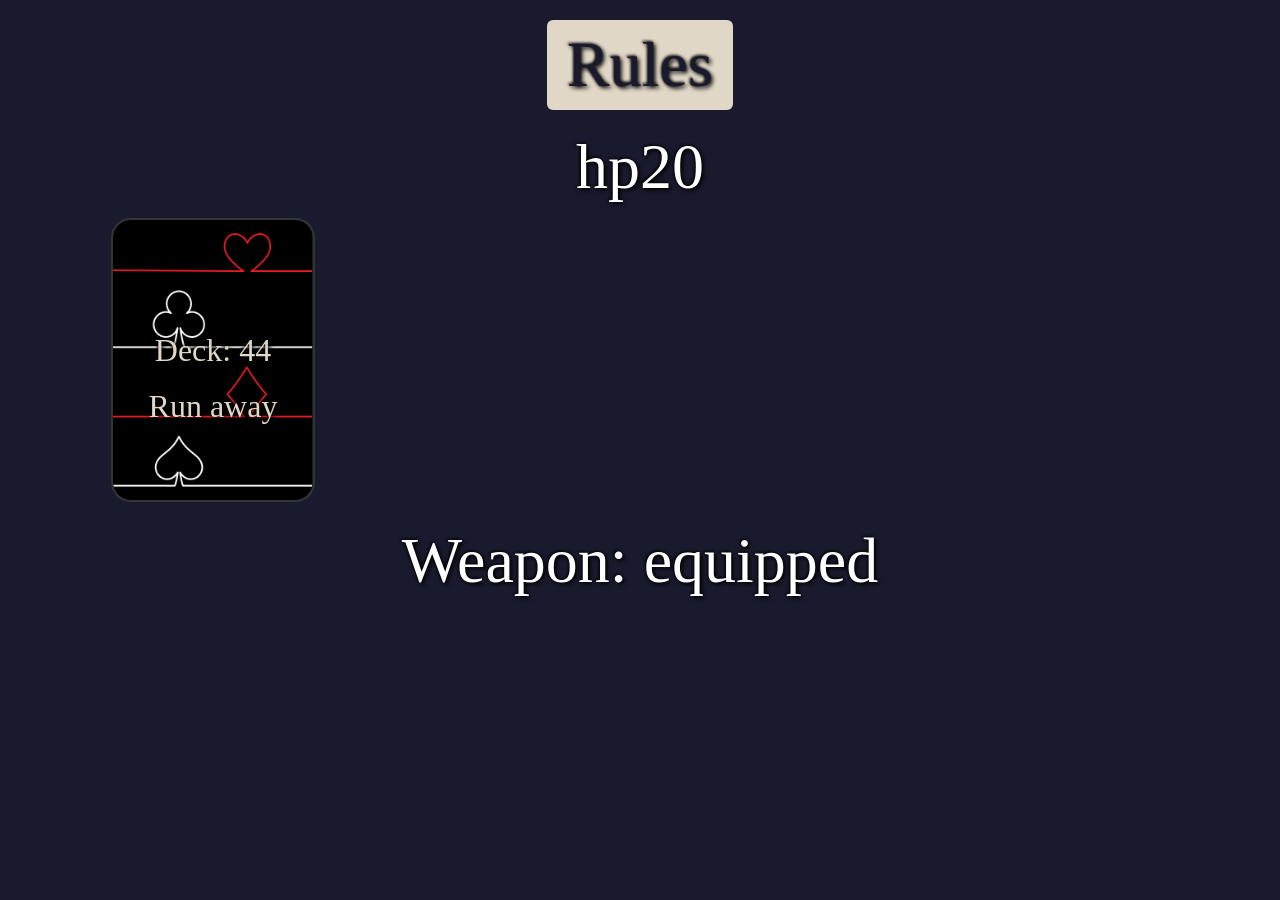
==== client/index.html @ c18311e0 "add assets" ====
<!DOCTYPE html>
<html>
	<head>
		<script src="packages/alpine_persist.min.js" > </script>
		<script defer src="packages/alpine.min.js" > </script>
		<link rel="stylesheet" href="./styles.css">
		<meta name="viewport" content="width=device-width, initial-scale=1.0">
	<script>
		document.addEventListener('alpine:init', () => {
		const cards = ['A','2','3','4','5','6','7','8','9','10','J','Q','K'];
		const suits = ['clubs','diamonds','hearts','spades'];
		const valid_cards = cards.flatMap( card => suits.map(suit => ({ card, suit }))).filter(
					el=> {
						const legal = !(isNaN(Number(el.card)) && (el.suit == 'hearts' || el.suit=='diamonds'));
						if(!legal) console.log(el);
						return legal
					}
				);

		const saved = localStorage.getItem('gameState');
		console.log("Gamestate in localStorage:",saved);
		function new_gamestate() { 
			return {
				// gamestate
				deck: valid_cards.toSorted(() => Math.random() - 0.5),
				weapon: null,
				durability: [],
				equipped: true,
				ran: false,
				healed: false,
				dungeon: [],
				hp:20,

			};
		}
		var gamestate = saved? JSON.parse(saved): new_gamestate()
		Alpine.store('game', {
				...gamestate,
				// game functions 
				save(){
					console.log("Game saved");
					localStorage.setItem('gameState', JSON.stringify({
						deck:this.deck,
						weapon:this.weapon,
						durability:this.durability,
						equipped:this.equipped,
						ran:this.ran,
						healed:this.healed,
						dungeon:this.dungeon,
						hp:this.hp,
					}))
				},
				image(card) { return "playing-cards/" + card.suit + "_" + card.card + ".png" },
				value(card) {
						if( !isNaN(Number(card)) ){ return Number(card) }

						if (card == 'A'){ return 14}
						if (card == 'K'){ return 13}
						if (card == 'Q'){ return 12}
						if (card == 'J'){ return 11}

						return 0;
				},

				// game methods
				draw(x) {
					const drawn = this.deck.slice(0, x);
					this.deck = this.deck.slice(x);
					return drawn;
				},
				estimate(card){
					const game = Alpine.store('game');
					const value = game.value(card.card);

					// only numeric cards have special purposes
					// also there are no diamonds/hearts with value above 10
					if(value <= 10){
						if(card.suit == 'diamonds'){
							// take up as weapon
							return `Take ${card.card} of ${card.suit} as weapon`;
						}

						if(card.suit == 'hearts'){
							// heal
							if(!this.healed){
								const new_hp = Math.min((this.hp + value) , 20);
								const hp_rec = new_hp - this.hp
								return `Recover ${hp_rec} hp`;
							} else {
								return "Already healed this turn,\nyou will heal for 0";
							}
						}
						// else combat
					}

					// battle with weapon
					if(this.weapon != null && this.equipped) {
						// has weapon and is equipped
						const top = this.durability.at(-1);
						const block = game.value(this.weapon.card)

						var dur = 15;
						if(top != null){ dur = game.value(top.card); }

						if(value < dur){
							// can block with weapon
							const lost_hp = Math.min( block - value , 0); // if value < block, take 0 damage rahter then healing

							const msg = `Will lose ${lost_hp} hp`
							return msg;
						} else {
							const lost_hp = value;
							const msg = `Can't block, too little durability: ${dur}<${value}\nWill lose ${lost_hp} hp`;
							return msg;
						}

					} 

					// bare-handed combat
					const lost_hp = value;
					const msg =  `Will lose ${lost_hp} hp`;
					return msg;
				},
				click_card(idx) {
					// remove element at idx
					const clicked = this.dungeon.splice(idx,1)[0];
					const game = Alpine.store('game');
					const value = game.value(clicked.card);

					// replenish cards
					if(this.dungeon.length == 1){
						this.dungeon.push(...game.draw(3));
						// rest once per turn effects
						this.healed = false;
						this.ran = false;
					}

					// only numeric cards have special purposes
					if(value <= 10){
						if(clicked.suit == 'diamonds'){
							// take up as weapon
							this.weapon = clicked;
							this.durability = []; // reset durability
							this.equipped = true; //default to equipping the weapon
							return;
						}

						if(clicked.suit == 'hearts'){
							// heal
							if(!this.healed){
								this.hp = Math.min((this.hp + value) , 20);
								this.healed = true;
							} else {
							}
							return;
						}
						// else combat
					}

					// battle
					if(this.weapon != null && this.equipped) {
						// has weapon and is equipped
						const top = this.durability.at(-1);
						const block = game.value(this.weapon.card)

						var dur = 15;
						if(top != null){ dur = game.value(top.card); }

						if(value < dur){
							// can block with weapon
							this.hp = this.hp + Math.min( block - value , 0); // if value < block, take 0 damage rahter then healing

							this.durability.push(clicked);
							if(this.durability.length > 4) this.durability.shift();
							return;
						} else {
						}

					} 

					// bare-handed combat
					this.hp = this.hp - value;
					return
				},
				reset(){
					this.deck = valid_cards.toSorted(() => Math.random() - 0.5);
					this.dungeon = Alpine.store('game').draw(4);
					this.weapon = null;
					this.durability = [];
					this.equipped = false;
					this.hp = 20;
					this.ran =  false;
					this.healed =  false;
				},
				run_away(){
					if(!this.ran){
						this.deck.push(...this.dungeon);
						this.dungeon = Alpine.store('game').draw(4);
						this.ran = true;
					} else {
					}
				}

		});
	  });
	</script>
	</head>

	<body>
		<div
			class="Game",
			x-data="{
			save: () => $store.game.save(),
			image: (item) => $store.game.image(item),
			reset: () => $store.game.reset(),
			click_card: (idx) => $store.game.click_card(idx),
			run_away: () => $store.game.run_away(),
			estimate_val: (card) => $store.game.estimate(card)
		}" x-init="save()" >
			<div x-data="{ showRules: false }">
			    <button type="button" x-on:click="showRules = true" style="padding: 8px 20px; background:#e0d7c6; color:#1a1a2e; border:none; cursor:pointer; border-radius:6px;">
			        Rules
			    </button>
			
			    <template x-if="showRules">
			        <div class="Rules-overlay" x-on:click.self="showRules = false">
			            <div class="Rules-modal">
			                <h2>Scoundrel Rules</h2>
			                <button class="Rules-close" x-on:click="showRules = false">✕</button>
			                <div class="Rules-body">
			                    <p><strong>Goal:</strong> Clear the dungeon without dying.</p>
			                    <p><strong>Deck:</strong> Standard deck, red face cards (J/Q/K/A of hearts & diamonds) removed.</p>
			                    <p><strong>Each turn:</strong> Four cards are dealt face-up. Click one to play it. When only one card remains, three new cards are dealt (starting a new turn).</p>
			                    <p><strong>♣ ♠ Clubs & Spades (monsters):</strong> Their value is damage dealt to you. Fight bare-handed to take full damage.</p>
			                    <p><strong>♦ Diamonds (weapons):</strong> Pick up as your equipped weapon. Weapon value blocks monster damage (take 0 if weapon ≥ monster). Each weapon can only block monsters weaker than the last one it blocked.</p>
			                    <p><strong>♥ Hearts (potions):</strong> Heal HP equal to card value, up to 20. Only one potion per room.</p>
			                    <p><strong>Weapon toggle:</strong> Click your weapon card to equip/unequip it before fighting(Equipped by default).</p>
			                    <p><strong>Run away:</strong> Send the room back into the deck(at the bottom, in the same order) and draw a new one. Can only run once per room.</p>
			                    <p><strong>Win:</strong> Exhaust the deck. <strong>Lose:</strong> HP reaches 0 or less.</p>
			                </div>
			            </div>
			        </div>
			    </template>
			</div>
			<template x-if="$store.game.hp>0">

				<div class="Play-area">
					<p x-text="'hp'+$store.game.hp"></p>
					<div class="Top-row">
						<button :disabled="$store.game.dungeon.length < 4" type="button" x-on:click="run_away(); save()">
							<div class="Deck">
								<img src="./playing-cards/back_dark.png">
								<p x-text="`Deck: ${$store.game.deck.length}`" > </p>
								<span> Run away </span>
							</div>
						</button>

						<div class="Dungeon-entities">
							<template x-for="(card,idx) in $store.game.dungeon">
								<button x-on:click="click_card(idx); save()">
									<div style="position:relative; display:inline-block;" 
										x-data="{show: false}"
										@mouseenter="show=true" 
										@mouseleave="show=false">
										<img :src="image(card)">
										<span x-show="show" 
												x-text="estimate_val(card)"
												class="Card-tooltip"
												style="position:absolute; background:black; color:white; padding:4px; z-index:1000;">
										</span>
									</div>
								</button>
							</template>
						</div>
					</div>

					<div class="Player-weapon">
						<p> Weapon:
							<template x-if="$store.game.equipped == true">
								<span> equipped </span>
							</template>
						</p>


						<div class="Weapon-slot">
							<template x-if="$store.game.weapon != null">
								<div>
									<button x-on:click="$store.game.equipped =!$store.game.equipped">
										<img :src="image($store.game.weapon)">
									</button>

									<div class="Durability-stack">
										<template x-for="(card,idx) in $store.game.durability">
											<img :src="image(card)" :style="{
												transform: `translate(-${(idx+1)*40}px, 0px)`,
												zIndex: -(idx+1)
											}">
										</template>
									</div>

								</div>
							</template>
						</div>
					</div>

				</div>
			</template>

			<div class="Lose-screen">
				<template x-if="$store.game.hp<=0">
					<div>
						<p> you lost</p>
						<button type="button" x-on:click="reset(); save()">Try again</button>
					</div>
				</template>
			</div>

			<div class="Win-screen">
				<template x-if="$store.game.hp>0 && $store.game.deck.length == 0 && $store.game.dungeon.length==0">
					<div>
						<p> You Won !!!</p>
						<button type="button" x-on:click="reset(); save()">Play again</button>
					</div>
				</template>
			</div>

		</div>
	</body>

</html>
---- client/styles.css ----
/* === GLOBAL === */
:root {
    --card-width: 200px;
}

* { box-sizing: border-box; margin: 0; padding: 0; }

img {
    outline: 2px solid #333;
    border-radius: 18px;
}
body {
    background: #1a1a2e;
    color: #e0d7c6;

    font-family: 'Georgia', serif;
    font-size: 4rem;
    color: white;
    text-shadow: 2px 2px 4px black, -1px -1px 3px black;

    min-height: 100vh;
}

button {
    font-size: inherit;
    font-family: inherit;
    text-shadow: inherit;
}

/* === RULES MODAL === */
.Rules-overlay {
    position: fixed;
    inset: 0;
    background: rgba(0,0,0,0.7);
    display: flex;
    align-items: center;
    justify-content: center;
    z-index: 9999;
}

.Rules-modal {
    background: #16213e;
    border: 1px solid #444;
    border-radius: 10px;
    padding: 32px 40px;
    max-width: 700px;
    width: 90%;
    max-height: 80vh;
    overflow-y: auto;
    position: relative;
    font-size: 1.5rem;
}

.Rules-modal h2 {
    margin-bottom: 20px;
    font-size: 2rem;
    text-align: center;
}

.Rules-close {
    position: absolute;
    top: 12px;
    right: 16px;
    background: none;
    border: none;
    color: #e0d7c6;
    font-size: 1.8rem;
    cursor: pointer;
    line-height: 1;
}

.Rules-body {
    display: flex;
    flex-direction: column;
    gap: 12px;
    line-height: 1.5;
}

/* === GAME === */
.Game {
    display: flex;
    flex-direction: column;
    align-items: center;
    min-height: 100vh;
    padding: 20px;
    gap: 20px;
}

/* === PLAY AREA === */
.Play-area {
    display: flex;
    flex-direction: column;
    align-items: center;
    gap: 16px;
    width: 100%;
}

/* === DECK BUTTON === */
.Deck-button {
    background: none;
    border: none;
    cursor: pointer;
    padding: 0;
}

.Deck {
    position: relative;
    display: inline-block;
    color: #e0d7c6;
}

.Deck img {
    width: var(--card-width);
    display: block;
}

.Deck p, .Deck span {
    position: absolute;
    left: 0; right: 0;
    text-align: center;
}

.Deck p { top: 40%; }
.Deck span { top: 60%; }

/* === TOP ROW: deck + dungeon === */
.Top-row {
    display: flex;
    flex-direction: row;
    align-items: flex-start;
    gap: 24px;
    width: 100%;
    justify-content: center;
}

.Top-row button {
    background: none;
    border: none;
    outline: none;
    padding: 0;
    cursor: pointer;
    font-size: 2rem;
}

/* === DUNGEON === */
.Dungeon-entities {
    display: grid;
    grid-template-columns: repeat(4, var(--card-width));
    gap: 10px;
    align-items: flex-start;
}

.Dungeon-entities img {
    width: var(--card-width);
    display: block;
}


.Dungeon-entities button:hover img {
    transform: translateY(-4px);
}

/* === PLAYER WEAPON === */
.Player-weapon {
    display: flex;
    flex-direction: column;
    align-items: center;
    gap: 8px;
}

.Weapon-slot {
    position: relative;
    width: var(--card-width) + 10px;
    /* height: 100px; */
    /* border: 2px dashed #555; */
    border-radius: 4px;
    display: flex;
    align-items: center;
    justify-content: center;
    color: #555;
    /* font-size: 0.75rem; */
}

.Weapon-slot button {
    background: none;
    border: none;
    cursor: pointer;
    padding: 0;
}

.Weapon-slot img {
    width: var(--card-width);
    display: block;
}

.Durability-stack {
    position: absolute;
    top: 0; left: 0;
    display: flex;
}

.Durability-stack img {
    width: var(--card-width);
    position: absolute;
    top: 0; left: 0;    
}

/* === LOSE / WIN SCREENS === */
.Lose-screen, .Win-screen {
    display: flex;
    justify-content: center;
    align-items: center;
    width: 100%;
}

.Lose-screen > div, .Win-screen > div {
    display: flex;
    flex-direction: column;
    align-items: center;
    gap: 16px;
    padding: 40px;
    background: #16213e;
    border-radius: 8px;
    border: 1px solid #333;
}

.Lose-screen button, .Win-screen button {
    padding: 10px 24px;
    background: #e0d7c6;
    color: #1a1a2e;
    border: none;
    cursor: pointer;
    font-family: inherit;
    /* font-size: 1rem; */
}

/* === MOBILE === */
@media (max-width: 600px) {
    :root {
        --card-width: 100px;
    }

    body {
        font-size: 2rem;
    }

    .Card-tooltip {
        display: none;
    }

    
    .Top-row {
        flex-direction: column;
        align-items: center;
    }

    .Dungeon-entities {
        grid-template-columns: repeat(2, var(--card-width));
    }
}
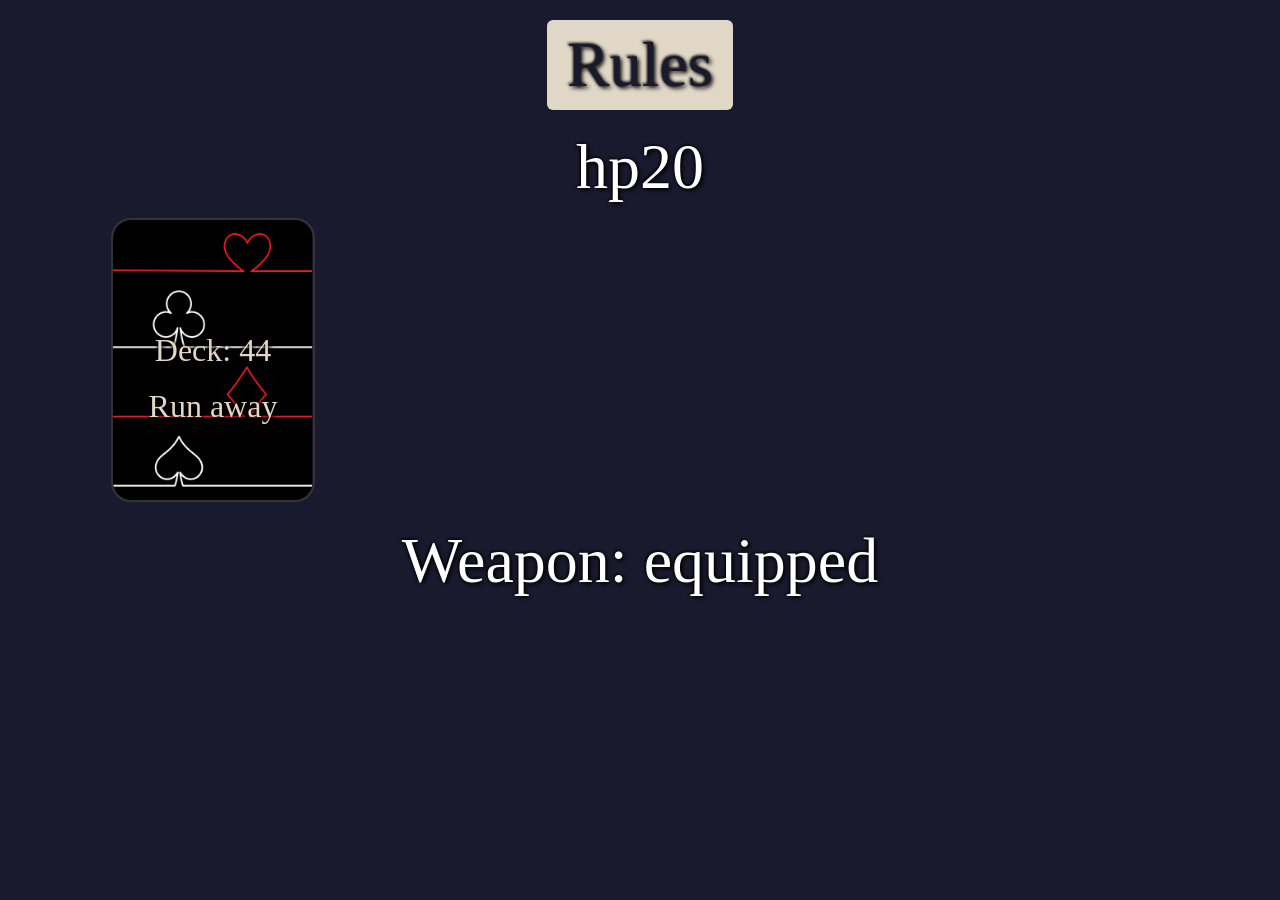
==== commit eac3c39d: "adapt game rules to pvp from js impl" ====
--- a/client/index.html
+++ b/client/index.html
@@ -135,7 +135,7 @@
 						this.ran = false;
 					}
 
-					// only numeric cards have special purposes
+					// only non-numeric cards have special purposes
 					if(value <= 10){
 						if(clicked.suit == 'diamonds'){
 							// take up as weapon
@@ -216,7 +216,13 @@
 			click_card: (idx) => $store.game.click_card(idx),
 			run_away: () => $store.game.run_away(),
 			estimate_val: (card) => $store.game.estimate(card)
-		}" x-init="save()" >
+			}" x-init="
+				if (amount == $store.game.dungeon.length) {
+					reset()
+			} else {
+				save()
+			}
+			" >
 			<div x-data="{ showRules: false }">
 			    <button type="button" x-on:click="showRules = true" style="padding: 8px 20px; background:#e0d7c6; color:#1a1a2e; border:none; cursor:pointer; border-radius:6px;">
 			        Rules
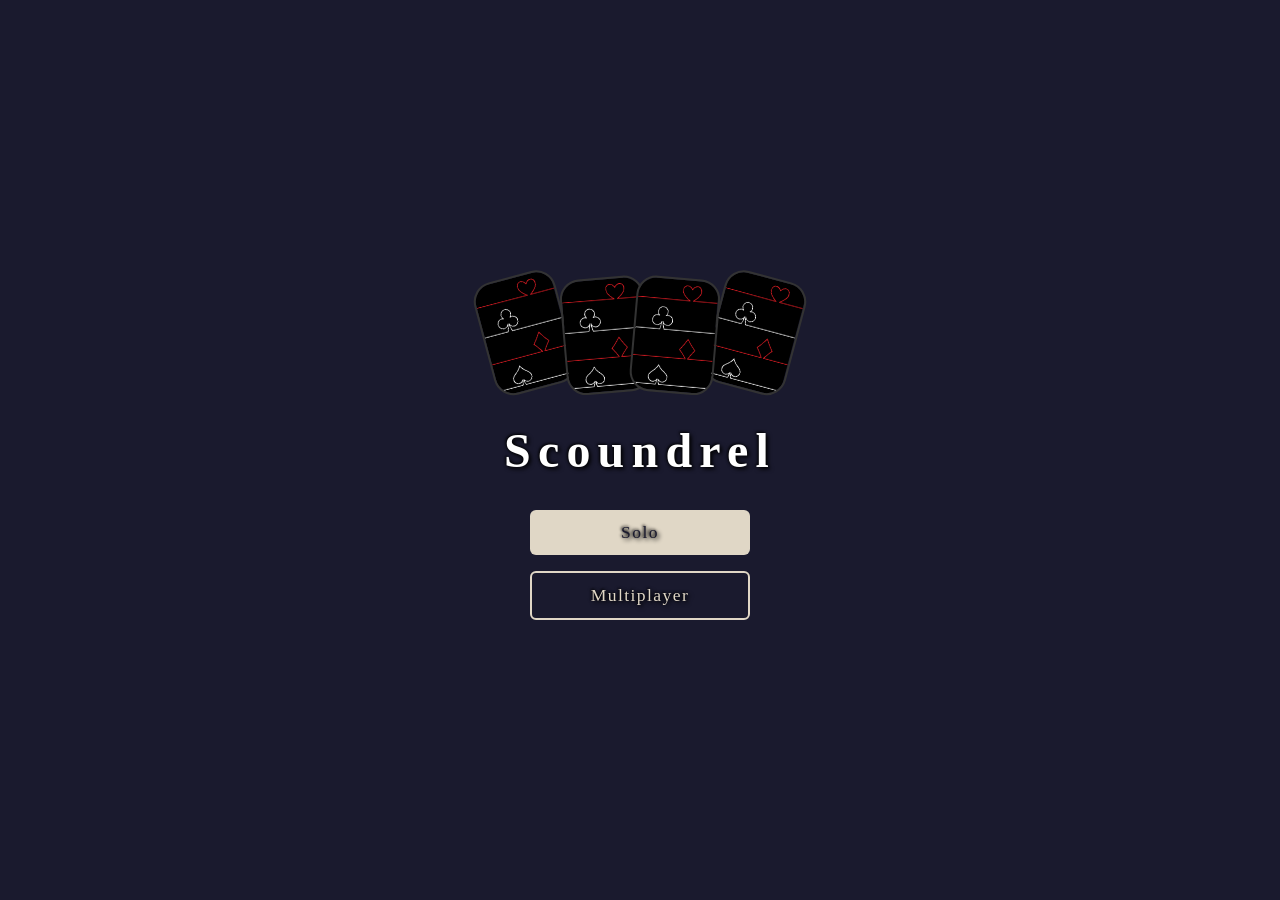
==== commit 6b9f8cb7: "add initial files; add landing page for selecting multiplayer or solo" ====
--- a/client/index.html
+++ b/client/index.html
@@ -1,336 +1,89 @@
 <!DOCTYPE html>
 <html>
-	<head>
-		<script src="packages/alpine_persist.min.js" > </script>
-		<script defer src="packages/alpine.min.js" > </script>
-		<link rel="stylesheet" href="./styles.css">
-		<meta name="viewport" content="width=device-width, initial-scale=1.0">
-	<script>
-		document.addEventListener('alpine:init', () => {
-		const cards = ['A','2','3','4','5','6','7','8','9','10','J','Q','K'];
-		const suits = ['clubs','diamonds','hearts','spades'];
-		const valid_cards = cards.flatMap( card => suits.map(suit => ({ card, suit }))).filter(
-					el=> {
-						const legal = !(isNaN(Number(el.card)) && (el.suit == 'hearts' || el.suit=='diamonds'));
-						if(!legal) console.log(el);
-						return legal
-					}
-				);
+<head>
+    <meta name="viewport" content="width=device-width, initial-scale=1.0">
+    <link rel="stylesheet" href="./styles.css">
+    <style>
+        body {
+            min-height: 100vh;
+            display: flex;
+            align-items: center;
+            justify-content: center;
+            margin: 0;
+        }
 
-		const saved = localStorage.getItem('gameState');
-		console.log("Gamestate in localStorage:",saved);
-		function new_gamestate() { 
-			return {
-				// gamestate
-				deck: valid_cards.toSorted(() => Math.random() - 0.5),
-				weapon: null,
-				durability: [],
-				equipped: true,
-				ran: false,
-				healed: false,
-				dungeon: [],
-				hp:20,
+        .Landing {
+            display: flex;
+            flex-direction: column;
+            align-items: center;
+            gap: 32px;
+        }
 
-			};
-		}
-		var gamestate = saved? JSON.parse(saved): new_gamestate()
-		Alpine.store('game', {
-				...gamestate,
-				// game functions 
-				save(){
-					console.log("Game saved");
-					localStorage.setItem('gameState', JSON.stringify({
-						deck:this.deck,
-						weapon:this.weapon,
-						durability:this.durability,
-						equipped:this.equipped,
-						ran:this.ran,
-						healed:this.healed,
-						dungeon:this.dungeon,
-						hp:this.hp,
-					}))
-				},
-				image(card) { return "playing-cards/" + card.suit + "_" + card.card + ".png" },
-				value(card) {
-						if( !isNaN(Number(card)) ){ return Number(card) }
+        .Landing h1 {
+            font-size: 3rem;
+            letter-spacing: 0.15em;
+            margin: 0;
+        }
 
-						if (card == 'A'){ return 14}
-						if (card == 'K'){ return 13}
-						if (card == 'Q'){ return 12}
-						if (card == 'J'){ return 11}
+        .Landing-cards {
+            display: flex;
+            gap: 0;
+        }
 
-						return 0;
-				},
+        .Landing-cards img {
+            width: 80px;
+            transform-origin: bottom center;
+        }
 
-				// game methods
-				draw(x) {
-					const drawn = this.deck.slice(0, x);
-					this.deck = this.deck.slice(x);
-					return drawn;
-				},
-				estimate(card){
-					const game = Alpine.store('game');
-					const value = game.value(card.card);
+        .Landing-cards img:nth-child(1) { transform: rotate(-15deg) translateX(20px); }
+        .Landing-cards img:nth-child(2) { transform: rotate(-5deg)  translateX(10px); z-index: 1; }
+        .Landing-cards img:nth-child(3) { transform: rotate(5deg)   translateX(-10px); z-index: 1; }
+        .Landing-cards img:nth-child(4) { transform: rotate(15deg)  translateX(-20px); }
 
-					// only numeric cards have special purposes
-					// also there are no diamonds/hearts with value above 10
-					if(value <= 10){
-						if(card.suit == 'diamonds'){
-							// take up as weapon
-							return `Take ${card.card} of ${card.suit} as weapon`;
-						}
+        .Landing-buttons {
+            display: flex;
+            flex-direction: column;
+            gap: 16px;
+            width: 220px;
+        }
 
-						if(card.suit == 'hearts'){
-							// heal
-							if(!this.healed){
-								const new_hp = Math.min((this.hp + value) , 20);
-								const hp_rec = new_hp - this.hp
-								return `Recover ${hp_rec} hp`;
-							} else {
-								return "Already healed this turn,\nyou will heal for 0";
-							}
-						}
-						// else combat
-					}
+        .Landing-buttons a {
+            display: block;
+            text-align: center;
+            padding: 12px 0;
+            background: #e0d7c6;
+            color: #1a1a2e;
+            text-decoration: none;
+            border-radius: 6px;
+            font-size: 1.1rem;
+            letter-spacing: 0.08em;
+            transition: opacity 0.15s;
+        }
 
-					// battle with weapon
-					if(this.weapon != null && this.equipped) {
-						// has weapon and is equipped
-						const top = this.durability.at(-1);
-						const block = game.value(this.weapon.card)
+        .Landing-buttons a:hover { opacity: 0.8; }
 
-						var dur = 15;
-						if(top != null){ dur = game.value(top.card); }
+        .Landing-buttons a.secondary {
+            background: transparent;
+            border: 2px solid #e0d7c6;
+            color: #e0d7c6;
+        }
+    </style>
+</head>
+<body>
+    <div class="Landing">
+        <div class="Landing-cards">
+            <img src="./playing-cards/back_dark.png">
+            <img src="./playing-cards/back_dark.png">
+            <img src="./playing-cards/back_dark.png">
+            <img src="./playing-cards/back_dark.png">
+        </div>
 
-						if(value < dur){
-							// can block with weapon
-							const lost_hp = Math.min( block - value , 0); // if value < block, take 0 damage rahter then healing
+        <h1>Scoundrel</h1>
 
-							const msg = `Will lose ${lost_hp} hp`
-							return msg;
-						} else {
-							const lost_hp = value;
-							const msg = `Can't block, too little durability: ${dur}<${value}\nWill lose ${lost_hp} hp`;
-							return msg;
-						}
-
-					} 
-
-					// bare-handed combat
-					const lost_hp = value;
-					const msg =  `Will lose ${lost_hp} hp`;
-					return msg;
-				},
-				click_card(idx) {
-					// remove element at idx
-					const clicked = this.dungeon.splice(idx,1)[0];
-					const game = Alpine.store('game');
-					const value = game.value(clicked.card);
-
-					// replenish cards
-					if(this.dungeon.length == 1){
-						this.dungeon.push(...game.draw(3));
-						// rest once per turn effects
-						this.healed = false;
-						this.ran = false;
-					}
-
-					// only non-numeric cards have special purposes
-					if(value <= 10){
-						if(clicked.suit == 'diamonds'){
-							// take up as weapon
-							this.weapon = clicked;
-							this.durability = []; // reset durability
-							this.equipped = true; //default to equipping the weapon
-							return;
-						}
-
-						if(clicked.suit == 'hearts'){
-							// heal
-							if(!this.healed){
-								this.hp = Math.min((this.hp + value) , 20);
-								this.healed = true;
-							} else {
-							}
-							return;
-						}
-						// else combat
-					}
-
-					// battle
-					if(this.weapon != null && this.equipped) {
-						// has weapon and is equipped
-						const top = this.durability.at(-1);
-						const block = game.value(this.weapon.card)
-
-						var dur = 15;
-						if(top != null){ dur = game.value(top.card); }
-
-						if(value < dur){
-							// can block with weapon
-							this.hp = this.hp + Math.min( block - value , 0); // if value < block, take 0 damage rahter then healing
-
-							this.durability.push(clicked);
-							if(this.durability.length > 4) this.durability.shift();
-							return;
-						} else {
-						}
-
-					} 
-
-					// bare-handed combat
-					this.hp = this.hp - value;
-					return
-				},
-				reset(){
-					this.deck = valid_cards.toSorted(() => Math.random() - 0.5);
-					this.dungeon = Alpine.store('game').draw(4);
-					this.weapon = null;
-					this.durability = [];
-					this.equipped = false;
-					this.hp = 20;
-					this.ran =  false;
-					this.healed =  false;
-				},
-				run_away(){
-					if(!this.ran){
-						this.deck.push(...this.dungeon);
-						this.dungeon = Alpine.store('game').draw(4);
-						this.ran = true;
-					} else {
-					}
-				}
-
-		});
-	  });
-	</script>
-	</head>
-
-	<body>
-		<div
-			class="Game",
-			x-data="{
-			save: () => $store.game.save(),
-			image: (item) => $store.game.image(item),
-			reset: () => $store.game.reset(),
-			click_card: (idx) => $store.game.click_card(idx),
-			run_away: () => $store.game.run_away(),
-			estimate_val: (card) => $store.game.estimate(card)
-			}" x-init="
-				if (amount == $store.game.dungeon.length) {
-					reset()
-			} else {
-				save()
-			}
-			" >
-			<div x-data="{ showRules: false }">
-			    <button type="button" x-on:click="showRules = true" style="padding: 8px 20px; background:#e0d7c6; color:#1a1a2e; border:none; cursor:pointer; border-radius:6px;">
-			        Rules
-			    </button>
-			
-			    <template x-if="showRules">
-			        <div class="Rules-overlay" x-on:click.self="showRules = false">
-			            <div class="Rules-modal">
-			                <h2>Scoundrel Rules</h2>
-			                <button class="Rules-close" x-on:click="showRules = false">✕</button>
-			                <div class="Rules-body">
-			                    <p><strong>Goal:</strong> Clear the dungeon without dying.</p>
-			                    <p><strong>Deck:</strong> Standard deck, red face cards (J/Q/K/A of hearts & diamonds) removed.</p>
-			                    <p><strong>Each turn:</strong> Four cards are dealt face-up. Click one to play it. When only one card remains, three new cards are dealt (starting a new turn).</p>
-			                    <p><strong>♣ ♠ Clubs & Spades (monsters):</strong> Their value is damage dealt to you. Fight bare-handed to take full damage.</p>
-			                    <p><strong>♦ Diamonds (weapons):</strong> Pick up as your equipped weapon. Weapon value blocks monster damage (take 0 if weapon ≥ monster). Each weapon can only block monsters weaker than the last one it blocked.</p>
-			                    <p><strong>♥ Hearts (potions):</strong> Heal HP equal to card value, up to 20. Only one potion per room.</p>
-			                    <p><strong>Weapon toggle:</strong> Click your weapon card to equip/unequip it before fighting(Equipped by default).</p>
-			                    <p><strong>Run away:</strong> Send the room back into the deck(at the bottom, in the same order) and draw a new one. Can only run once per room.</p>
-			                    <p><strong>Win:</strong> Exhaust the deck. <strong>Lose:</strong> HP reaches 0 or less.</p>
-			                </div>
-			            </div>
-			        </div>
-			    </template>
-			</div>
-			<template x-if="$store.game.hp>0">
-
-				<div class="Play-area">
-					<p x-text="'hp'+$store.game.hp"></p>
-					<div class="Top-row">
-						<button :disabled="$store.game.dungeon.length < 4" type="button" x-on:click="run_away(); save()">
-							<div class="Deck">
-								<img src="./playing-cards/back_dark.png">
-								<p x-text="`Deck: ${$store.game.deck.length}`" > </p>
-								<span> Run away </span>
-							</div>
-						</button>
-
-						<div class="Dungeon-entities">
-							<template x-for="(card,idx) in $store.game.dungeon">
-								<button x-on:click="click_card(idx); save()">
-									<div style="position:relative; display:inline-block;" 
-										x-data="{show: false}"
-										@mouseenter="show=true" 
-										@mouseleave="show=false">
-										<img :src="image(card)">
-										<span x-show="show" 
-												x-text="estimate_val(card)"
-												class="Card-tooltip"
-												style="position:absolute; background:black; color:white; padding:4px; z-index:1000;">
-										</span>
-									</div>
-								</button>
-							</template>
-						</div>
-					</div>
-
-					<div class="Player-weapon">
-						<p> Weapon:
-							<template x-if="$store.game.equipped == true">
-								<span> equipped </span>
-							</template>
-						</p>
-
-
-						<div class="Weapon-slot">
-							<template x-if="$store.game.weapon != null">
-								<div>
-									<button x-on:click="$store.game.equipped =!$store.game.equipped">
-										<img :src="image($store.game.weapon)">
-									</button>
-
-									<div class="Durability-stack">
-										<template x-for="(card,idx) in $store.game.durability">
-											<img :src="image(card)" :style="{
-												transform: `translate(-${(idx+1)*40}px, 0px)`,
-												zIndex: -(idx+1)
-											}">
-										</template>
-									</div>
-
-								</div>
-							</template>
-						</div>
-					</div>
-
-				</div>
-			</template>
-
-			<div class="Lose-screen">
-				<template x-if="$store.game.hp<=0">
-					<div>
-						<p> you lost</p>
-						<button type="button" x-on:click="reset(); save()">Try again</button>
-					</div>
-				</template>
-			</div>
-
-			<div class="Win-screen">
-				<template x-if="$store.game.hp>0 && $store.game.deck.length == 0 && $store.game.dungeon.length==0">
-					<div>
-						<p> You Won !!!</p>
-						<button type="button" x-on:click="reset(); save()">Play again</button>
-					</div>
-				</template>
-			</div>
-
-		</div>
-	</body>
-
+        <div class="Landing-buttons">
+            <a href="./solo/index.html">Solo</a>
+            <a href="./multi/index.html" class="secondary">Multiplayer</a>
+        </div>
+    </div>
+</body>
 </html>
